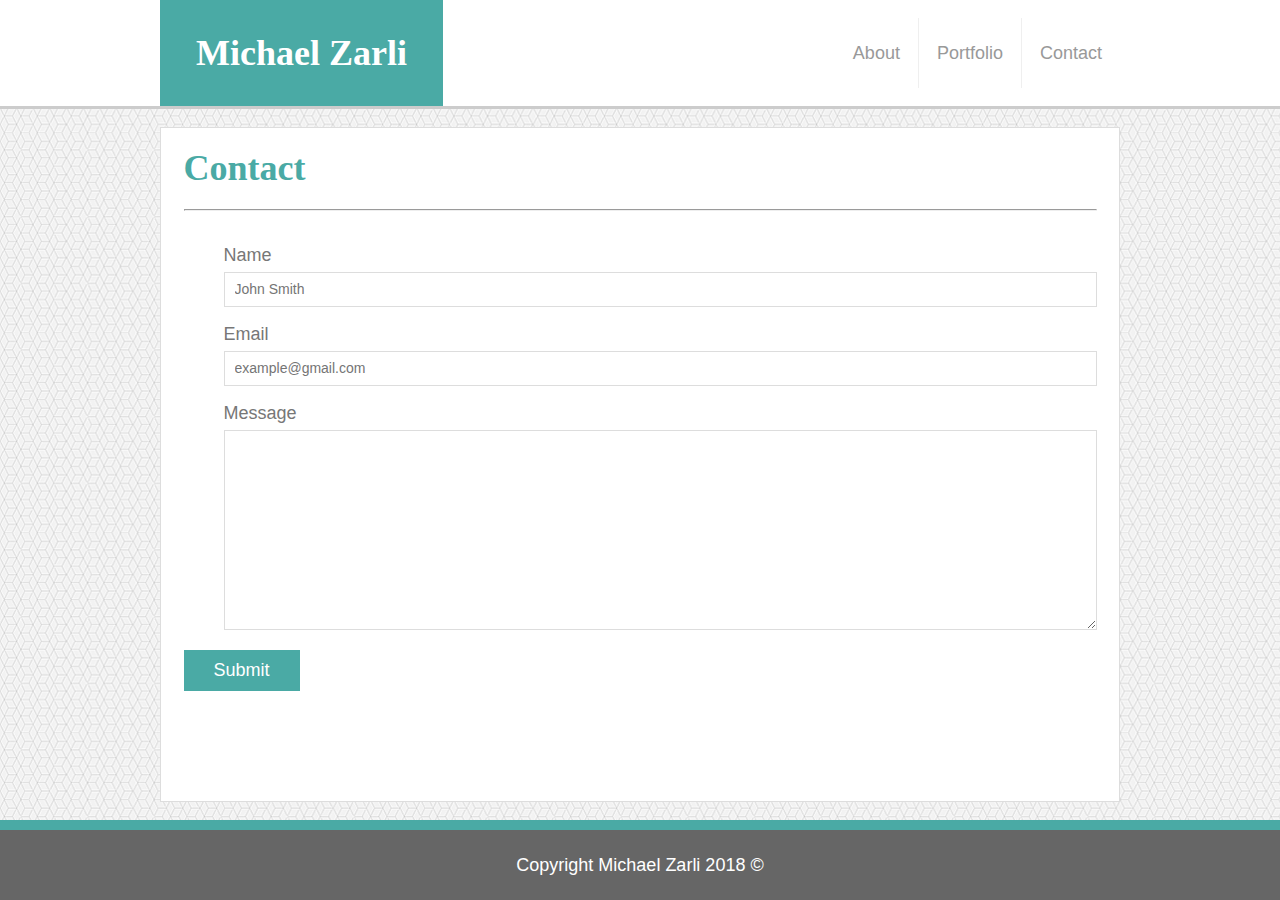
==== contact.html @ ed0bbc56 "finished" ====
<!DOCTYPE html>
<html>
  
    <head>
        <meta charset="UTF-8">
        <meta name="viewport" content="width=device-width,initial-scale=1">
        <title>Contact Michael Zarli</title>
        <!-- <link rel="stylesheet" type="text/css" href="assets/css/reset.css"> -->
        <link rel="stylesheet" type="text/css" href="assets/css/style.css">
    </head>

    <body>
        <header>
            <div class="flexContainer">

                <h1 class="logo">Michael Zarli</h1>

                <nav>
                    <a id="aboutMe" href="index.html">About</a>
                    <a id="portfolio" href="portfolio.html">Portfolio</a>
                    <a id="contact" href="contact.html">Contact</a>
                </nav>

            </div>
        </header>

        <div class="mainContent">
                <div>
                    <h1 class="contentHeading">Contact</h1>
                    <hr>
                </div>

            <form id="contact-form">
                    <ul>
                      <li>
                        <label for="name">Name</label>
                        <input type="text" id="name" name="name" placeholder="John Smith" required="required">
                      </li>
                      <li>
                        <label for="email">Email</label>
                        <input type="email" id="email" name="email" placeholder="example@gmail.com" required="required">
                      </li>
                      <li>
                        <label for="message">Message</label>
                        <textarea id="message" name="message" required="required"></textarea>
                      </li>
                    </ul>
                    <input type="submit">
                  </form>
        </div>

        <footer>
            <p>Copyright Michael Zarli 2018 &#169;</p>
        </footer>
    </body>

</html>
---- assets/css/style.css ----
* {
    box-sizing: border-box;
}

body {
    font-family: 'Arial', 'Helvetica Neue', Helvetica, sans-serif;
    display: flex;
    flex-direction: column;
    height: 100%;
    min-height: 100vh;
    margin: 0 auto -5em;
    font-size: 18px;
    line-height: 34px;
    color: #777;
    background: url(../images/qbkls.png);
}

h1 {
    font-family: 'Georgia', Times, Times New Roman, serif;
}

header {
    width: 100%;
    display: flex;
    justify-content: center;
    padding: 0;
    border-bottom: 3px solid #cccccc;
    background: #ffffff;
}

.flexContainer {
    width: 100%;
    display: flex;
    flex-direction: column;
    max-width: 960px;
    margin: 0;
    justify-content: space-between;
    align-items: center;
    flex-wrap: wrap;
}

.logo {
    width: 100%;
    text-align: center;
    font-size: 2em;
    margin: 0;
    padding: 1em;
    font-weight: bold;
    color: #ffffff;
    background: #4aaaa5;
}

nav {
    display: flex;
    flex-wrap: wrap;
}

nav > a {
    padding: 1em;
    text-decoration: none;
    color: #999;
    border-left: 1px solid #efefef;
}

nav a:first-child {
    border-left: 0 none;
}

.mainContent {
    display: flex;
    flex-direction: column;
    width: auto;
    max-width: 960px;
    flex: 1 0 auto;
    margin: 1em;
    padding: 1.250em;
    color: #777777;
    background: #ffffff;
    border: 1px solid #dddddd;
}

.contentHeading {
    color: #4aaaa5;
    margin-top: 0;
}

.headshot {
    width: 100%;
    max-width: 200px;
    height: auto;
    float: left;
    margin: auto 1em auto 0;
}

footer {
    display: flex;
    flex-shrink: 0;
    text-align: center;
    justify-content: center;
    padding: 0px;
    color: #ffffff;
    background-color: #666666;
    border-top: 10px solid #4aaaa5;
}

/* Portfolio */

.gallery {
    display: flex;
    flex-wrap: wrap;
    justify-content: flex-start;
    /* align-content: flex-start; */
}

.portfolioThumbnail {
    position: relative;
    width: calc(100% - 30px);  
    margin: 15px;
    object-fit: cover;
}

.portfolioThumbnail img {
    width: 100%;
    height: 100%;
    object-fit: cover;
}

.portfolioThumbnail h3 {
    position: absolute;
    bottom: 20px;
    width: 100%;
    padding: .25em;
    margin-bottom: 0;
    font-weight: 300;
    /* line-height: 30px; */
    color: #fff;
    text-align: center;
    background: #4aaaa5;
    /* border-bottom: 0; */
  }

/* Contact Page */

#contact-form ul {
    margin-bottom: 20px;
    list-style-type: none;
}

#contact-form li {
    margin-bottom: 10px;
}

label,
input[type=text],
input[type=email],
textarea {
    display: block;
    width: 100%;
}

input[type=text],
input[type=email],
textarea {
    height: 35px;
    padding: 0 10px;
    font-size: 14px;
    border: 1px solid #ddd;
}

textarea {
    height: 200px;
}

input[type=submit] {
    padding: 10px 30px;
    font-size: 18px;
    color: #fff;
    cursor: pointer;
    background: #4aaaa5;
    border: 0 none;
}
  
@media screen and (min-width: 39em) {
    .flexContainer {flex-direction: row;}
    .logo {width: initial; margin-left: 18px;}
    .portfolioThumbnail {
        width: calc(50% - 30px);
        /* max-width: calc(50% - 30px); */
    }
    /* .gallery:nth-child(even) {
        margin-right: 40px;
    } */
}

@media screen and (min-width: 48em) {
    /* .flexContainer {margin-right: -1em;} */
    .mainContent {margin: 1em auto; width: 960px}
    .logo {margin: 0;}
    .portfolioThumbnail {
        width: calc(33.3% - 30px);
        /* max-width: calc(33.3% - 30px); */
    }
}
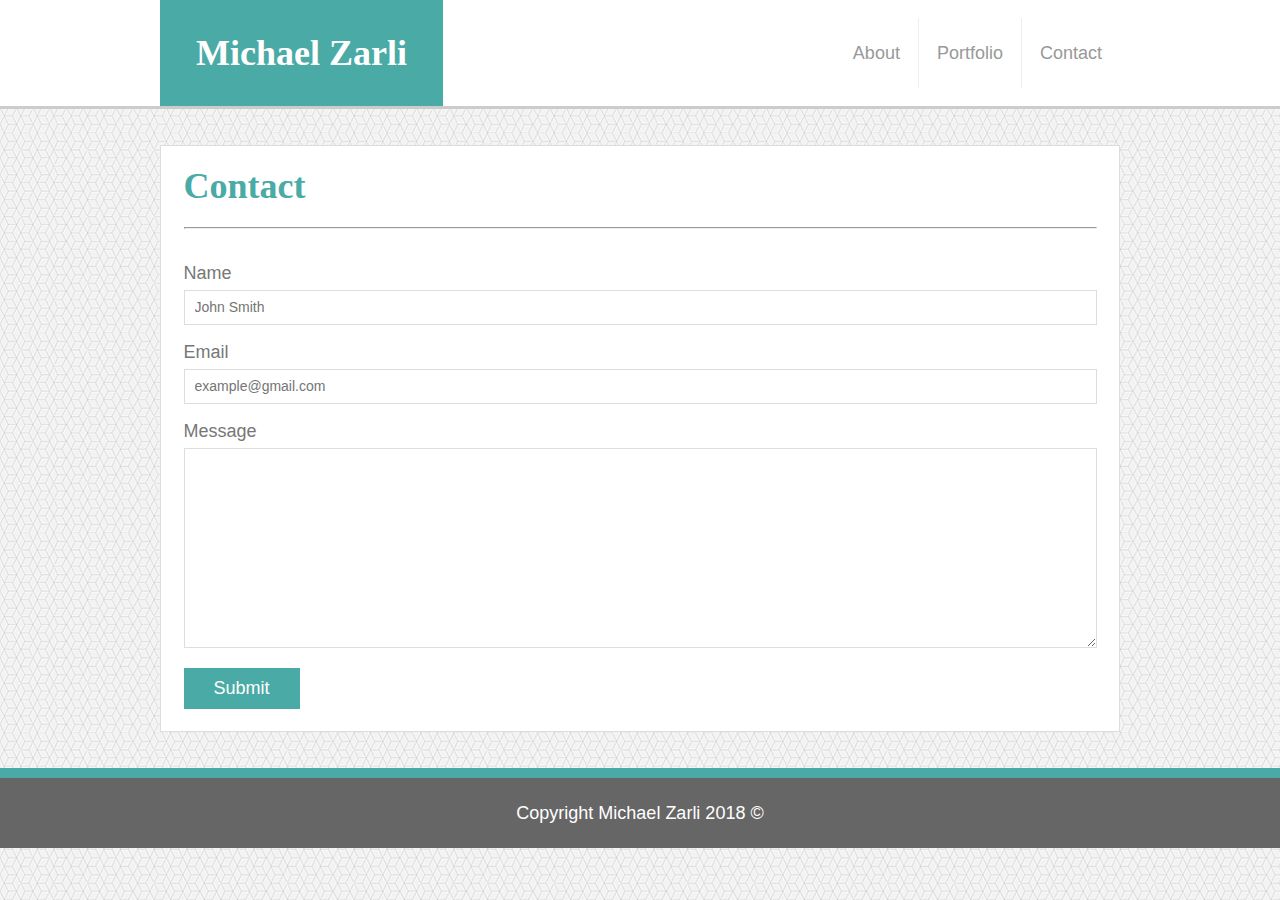
==== commit 5da36919: "Added marginBox" ====
--- a/contact.html
+++ b/contact.html
@@ -24,29 +24,32 @@
             </div>
         </header>
 
-        <div class="mainContent">
-                <div>
-                    <h1 class="contentHeading">Contact</h1>
-                    <hr>
-                </div>
+        <div class="marginBox">
+            <div class="mainContent contactContent">
 
-            <form id="contact-form">
-                    <ul>
-                      <li>
-                        <label for="name">Name</label>
-                        <input type="text" id="name" name="name" placeholder="John Smith" required="required">
-                      </li>
-                      <li>
-                        <label for="email">Email</label>
-                        <input type="email" id="email" name="email" placeholder="example@gmail.com" required="required">
-                      </li>
-                      <li>
-                        <label for="message">Message</label>
-                        <textarea id="message" name="message" required="required"></textarea>
-                      </li>
-                    </ul>
-                    <input type="submit">
-                  </form>
+                    <div>
+                        <h1 class="contentHeading">Contact</h1>
+                        <hr>
+                    </div>
+
+                <form id="contact-form">
+                        <ul>
+                            <li>
+                            <label for="name">Name</label>
+                            <input type="text" id="name" name="name" placeholder="John Smith" required="required">
+                            </li>
+                            <li>
+                            <label for="email">Email</label>
+                            <input type="email" id="email" name="email" placeholder="example@gmail.com" required="required">
+                            </li>
+                            <li>
+                            <label for="message">Message</label>
+                            <textarea id="message" name="message" required="required"></textarea>
+                            </li>
+                        </ul>
+                        <input type="submit">
+                </form>
+            </div>
         </div>
 
         <footer>
--- a/assets/css/style.css
+++ b/assets/css/style.css
@@ -19,6 +19,8 @@
     font-family: 'Georgia', Times, Times New Roman, serif;
 }
 
+/* Header */
+
 header {
     width: 100%;
     display: flex;
@@ -66,13 +68,19 @@
     border-left: 0 none;
 }
 
+/* Main Content Area */
+
+.marginBox {
+    margin: 18px;
+}
+
 .mainContent {
     display: flex;
     flex-direction: column;
     width: auto;
     max-width: 960px;
-    flex: 1 0 auto;
-    margin: 1em;
+    flex: 1 1 auto;
+    margin: 1em auto;
     padding: 1.250em;
     color: #777777;
     background: #ffffff;
@@ -92,12 +100,14 @@
     margin: auto 1em auto 0;
 }
 
+/* Footer */
+
 footer {
     display: flex;
     flex-shrink: 0;
     text-align: center;
     justify-content: center;
-    padding: 0px;
+    padding: 0;
     color: #ffffff;
     background-color: #666666;
     border-top: 10px solid #4aaaa5;
@@ -109,7 +119,6 @@
     display: flex;
     flex-wrap: wrap;
     justify-content: flex-start;
-    /* align-content: flex-start; */
 }
 
 .portfolioThumbnail {
@@ -122,6 +131,7 @@
 .portfolioThumbnail img {
     width: 100%;
     height: 100%;
+    max-height: 318px;
     object-fit: cover;
 }
 
@@ -132,18 +142,21 @@
     padding: .25em;
     margin-bottom: 0;
     font-weight: 300;
-    /* line-height: 30px; */
     color: #fff;
     text-align: center;
     background: #4aaaa5;
-    /* border-bottom: 0; */
-  }
+}
 
 /* Contact Page */
+
+.contactContent{
+    width: 100%;
+}
 
 #contact-form ul {
     margin-bottom: 20px;
     list-style-type: none;
+    padding: 0;
 }
 
 #contact-form li {
@@ -179,25 +192,22 @@
     background: #4aaaa5;
     border: 0 none;
 }
-  
-@media screen and (min-width: 39em) {
+
+/* Media Queries */
+
+@media screen and (min-width: 40em) {
+    header {padding: 0 18px 0 18px;}
     .flexContainer {flex-direction: row;}
-    .logo {width: initial; margin-left: 18px;}
+    .flexContainer > .spacer {display: block;}
+    .logo {width: initial;}
     .portfolioThumbnail {
         width: calc(50% - 30px);
-        /* max-width: calc(50% - 30px); */
     }
-    /* .gallery:nth-child(even) {
-        margin-right: 40px;
-    } */
-}
-
-@media screen and (min-width: 48em) {
-    /* .flexContainer {margin-right: -1em;} */
-    .mainContent {margin: 1em auto; width: 960px}
-    .logo {margin: 0;}
+}
+
+@media screen and (min-width: 52em) {
     .portfolioThumbnail {
         width: calc(33.3% - 30px);
-        /* max-width: calc(33.3% - 30px); */
+        max-height: 232.94px;
     }
 }